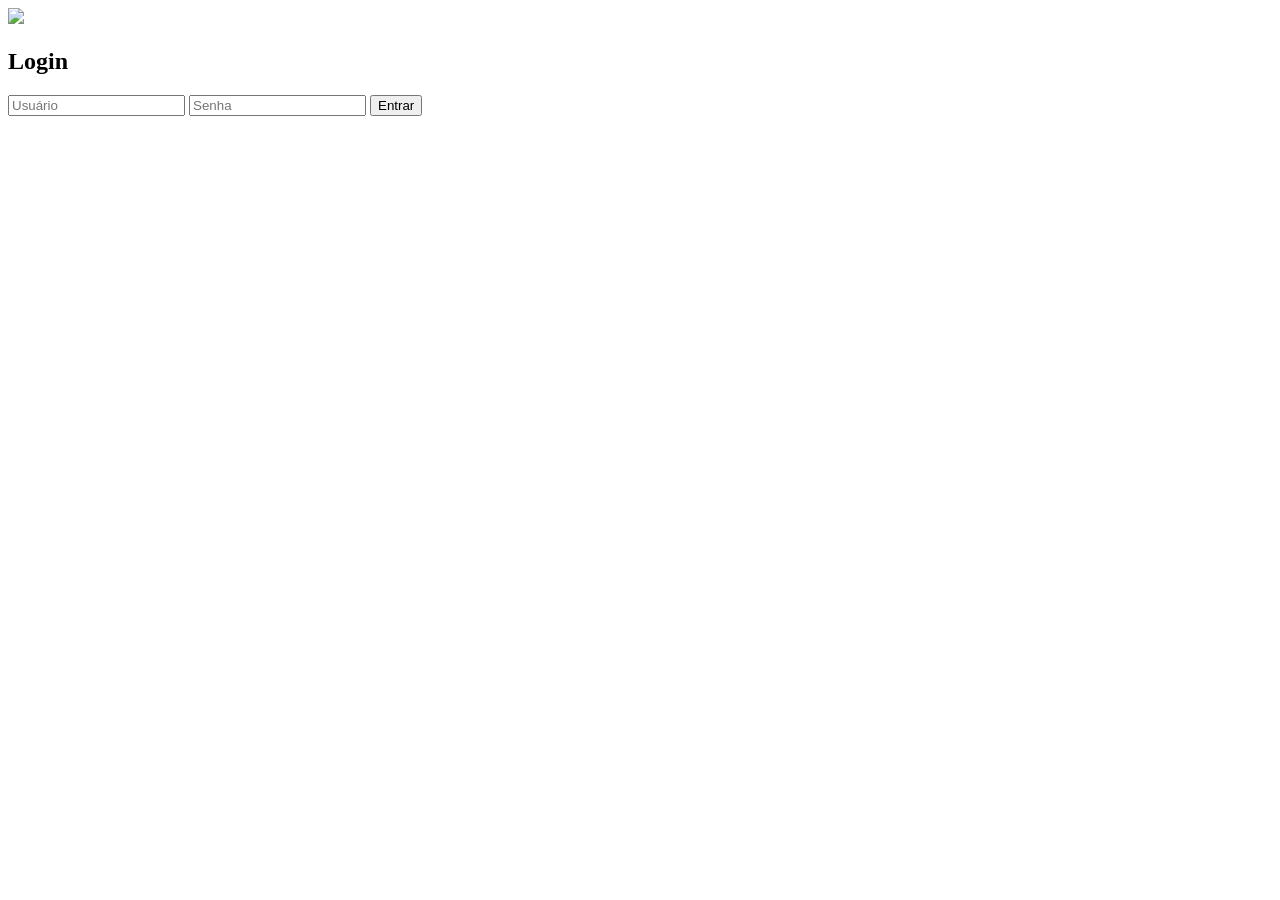
==== index.html @ 69e58016 "index.html" ====
<!DOCTYPE html>
<html>
<head>
  <meta name="viewport" content="width=device-width, initial-scale=1.0">
  <title>Login do Léo</title>
  <link rel="stylesheet" href="style.css">
</head>
<body>

  <div class="caixa">
    <img src="foto.png">
    <h2>Login</h2>

    <input type="text" id="usuario" placeholder="Usuário">
    <input type="password" id="senha" placeholder="Senha">

    <button onclick="fazerLogin()">Entrar</button>
  </div>

  <script>
    function fazerLogin() {
      let usuario = document.getElementById("usuario").value;
      let senha = document.getElementById("senha").value;

      if (usuario === "leo" && senha === "1234") {
        localStorage.setItem("logado", "true");
        window.location.href = "home.html";
      } else {
        alert("Usuário ou senha incorretos");
      }
    }
  </script>

</body>
</html>
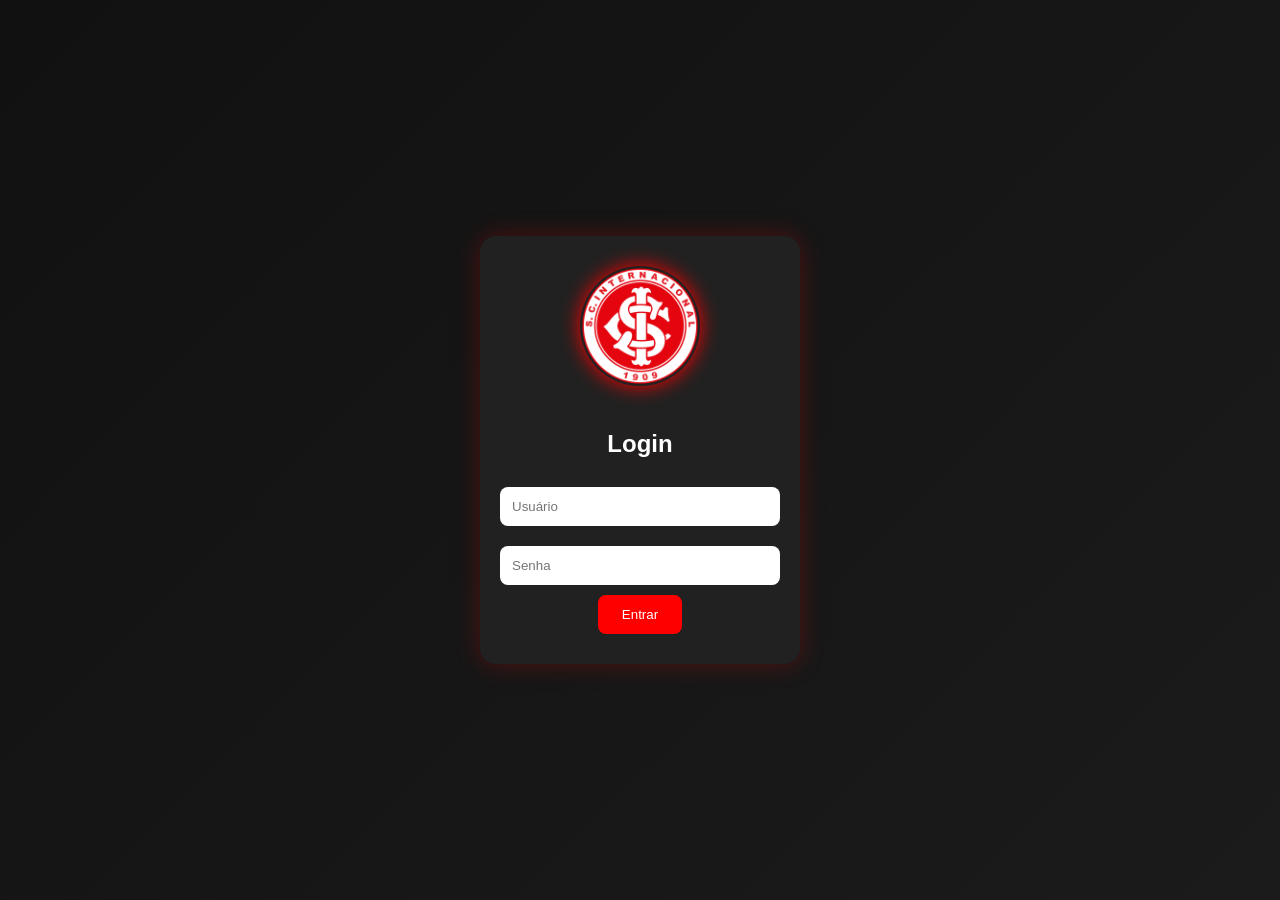
==== commit b1c434ee: "Update index.html" ====
--- a/index.html
+++ b/index.html
@@ -8,7 +8,7 @@
 <body>
 
   <div class="caixa">
-    <img src="foto.png">
+    <img src="foto.png" alt="Logo">
     <h2>Login</h2>
 
     <input type="text" id="usuario" placeholder="Usuário">
@@ -18,12 +18,23 @@
   </div>
 
   <script>
+    const usuarios = [
+      { user: "Leo", pass: "1234" },
+      { user: "Luisa", pass: "leoefoda" },
+      { user: "teste", pass: "1234" }
+    ];
+
     function fazerLogin() {
-      let usuario = document.getElementById("usuario").value;
-      let senha = document.getElementById("senha").value;
+      let usuario = document.getElementById("usuario").value.trim();
+      let senha = document.getElementById("senha").value.trim();
 
-      if (usuario === "leo" && senha === "1234") {
+      const encontrado = usuarios.find(
+        u => u.user === usuario && u.pass === senha
+      );
+
+      if (encontrado) {
         localStorage.setItem("logado", "true");
+        localStorage.setItem("usuario", usuario);
         window.location.href = "home.html";
       } else {
         alert("Usuário ou senha incorretos");
--- a/style.css
+++ b/style.css
@@ -0,0 +1,126 @@
+body {
+  background: linear-gradient(135deg, #111, #1b1b1b);
+  color: white;
+  font-family: Arial, sans-serif;
+  text-align: center;
+  margin: 0;
+  min-height: 100vh;
+  display: flex;
+  justify-content: center;
+  align-items: center;
+  padding: 20px;
+  box-sizing: border-box;
+}
+
+.caixa {
+  background-color: rgba(34, 34, 34, 0.95);
+  width: 100%;
+  max-width: 320px;
+  padding: 30px 20px;
+  border-radius: 16px;
+  box-shadow: 0 0 25px rgba(255, 0, 0, 0.25);
+  animation: subir 0.8s ease;
+  box-sizing: border-box;
+}
+
+input {
+  width: 100%;
+  padding: 12px;
+  margin: 10px 0;
+  border-radius: 8px;
+  border: none;
+  outline: none;
+  transition: 0.3s;
+  box-sizing: border-box;
+}
+
+input:focus {
+  transform: scale(1.03);
+  box-shadow: 0 0 10px rgba(255, 0, 0, 0.5);
+}
+
+button {
+  padding: 12px 24px;
+  background-color: red;
+  color: white;
+  border: none;
+  border-radius: 8px;
+  cursor: pointer;
+  transition: 0.3s;
+}
+
+button:hover {
+  background-color: #cc0000;
+  transform: scale(1.05);
+  box-shadow: 0 0 15px rgba(255, 0, 0, 0.6);
+}
+
+button:active {
+  transform: scale(0.95);
+}
+
+img {
+  width: 120px;
+  max-width: 100%;
+  border-radius: 50%;
+  box-shadow: 0 0 20px red;
+  margin-bottom: 20px;
+  animation: glow 2s infinite alternate;
+}
+
+h1, h2, p {
+  word-wrap: break-word;
+}
+
+@keyframes glow {
+  from {
+    box-shadow: 0 0 10px red;
+  }
+  to {
+    box-shadow: 0 0 25px red;
+  }
+}
+
+@keyframes subir {
+  from {
+    opacity: 0;
+    transform: translateY(30px);
+  }
+  to {
+    opacity: 1;
+    transform: translateY(0);
+  }
+}
+
+/* Celular */
+@media (max-width: 480px) {
+  body {
+    padding: 15px;
+  }
+
+  .caixa {
+    max-width: 100%;
+    padding: 25px 18px;
+    border-radius: 14px;
+  }
+
+  img {
+    width: 100px;
+  }
+
+  h1 {
+    font-size: 28px;
+  }
+
+  h2 {
+    font-size: 26px;
+  }
+
+  p {
+    font-size: 16px;
+  }
+
+  button {
+    width: 100%;
+  }
+}
